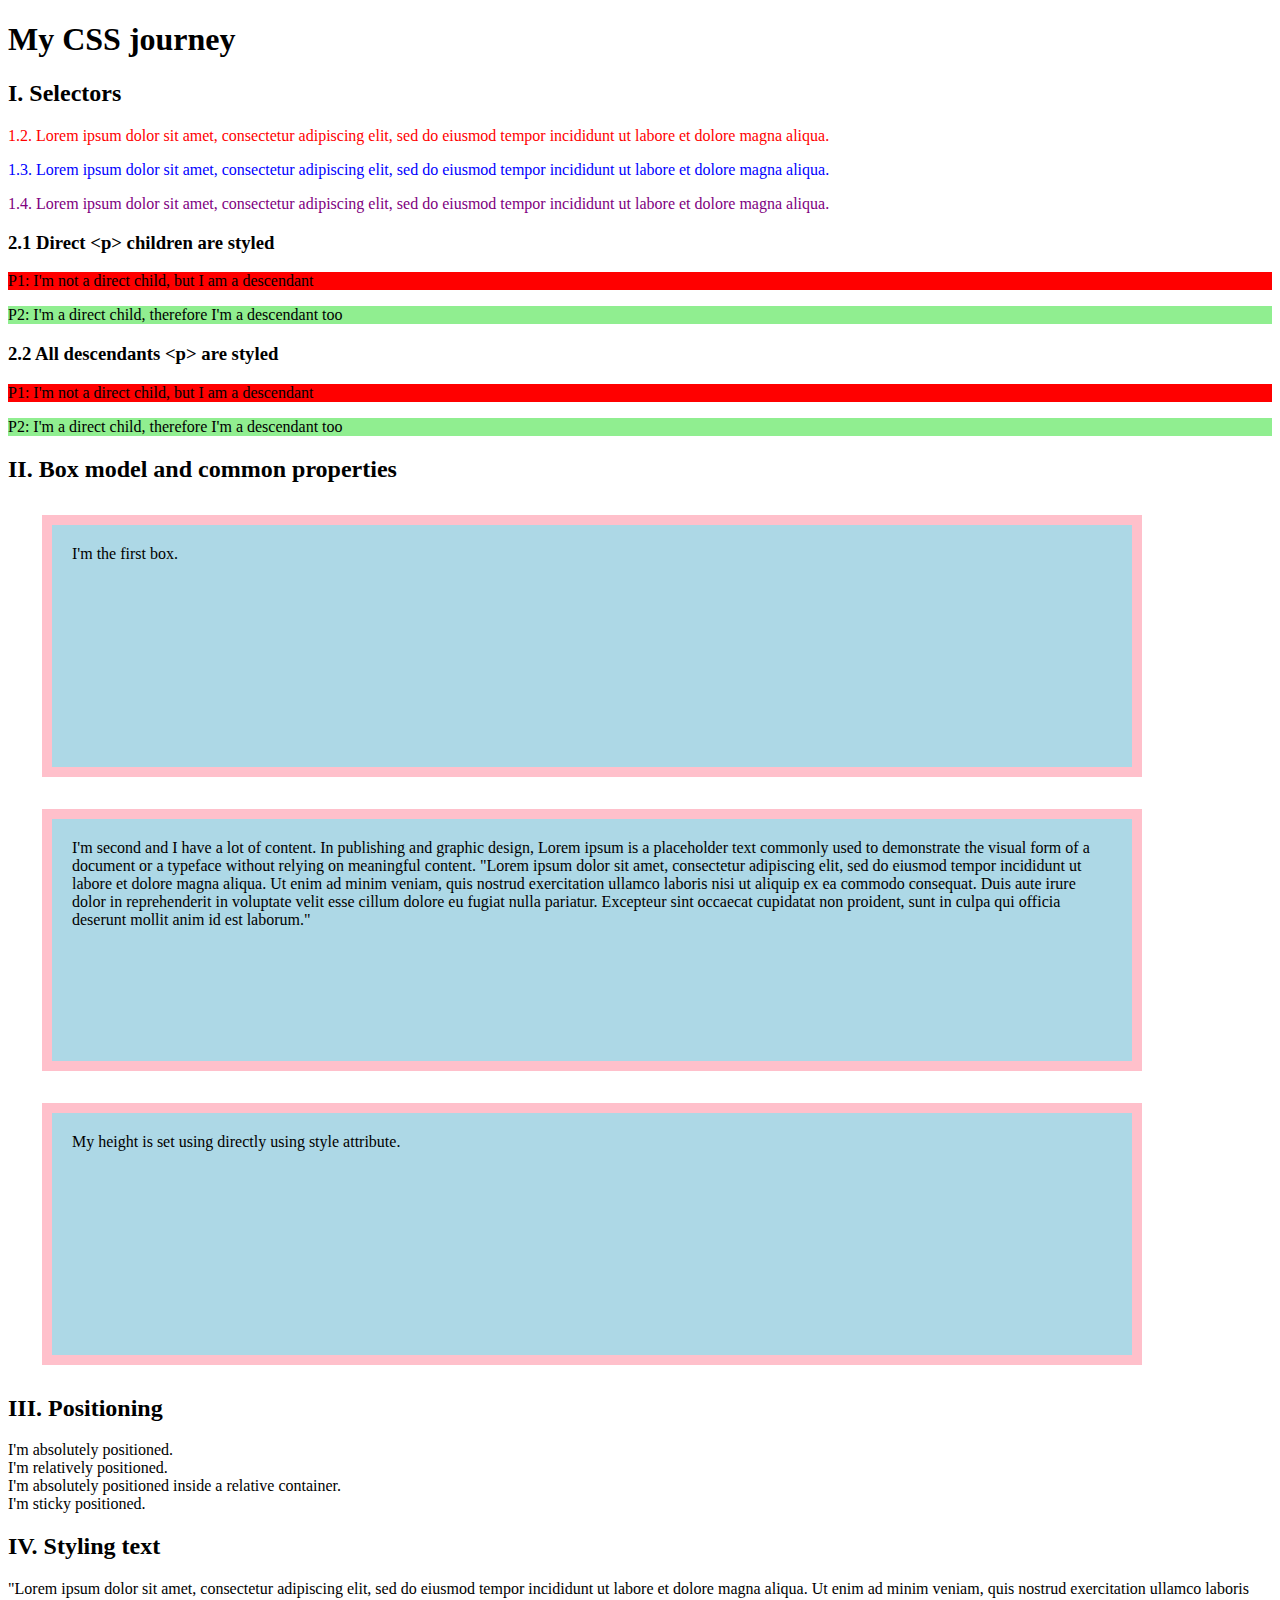
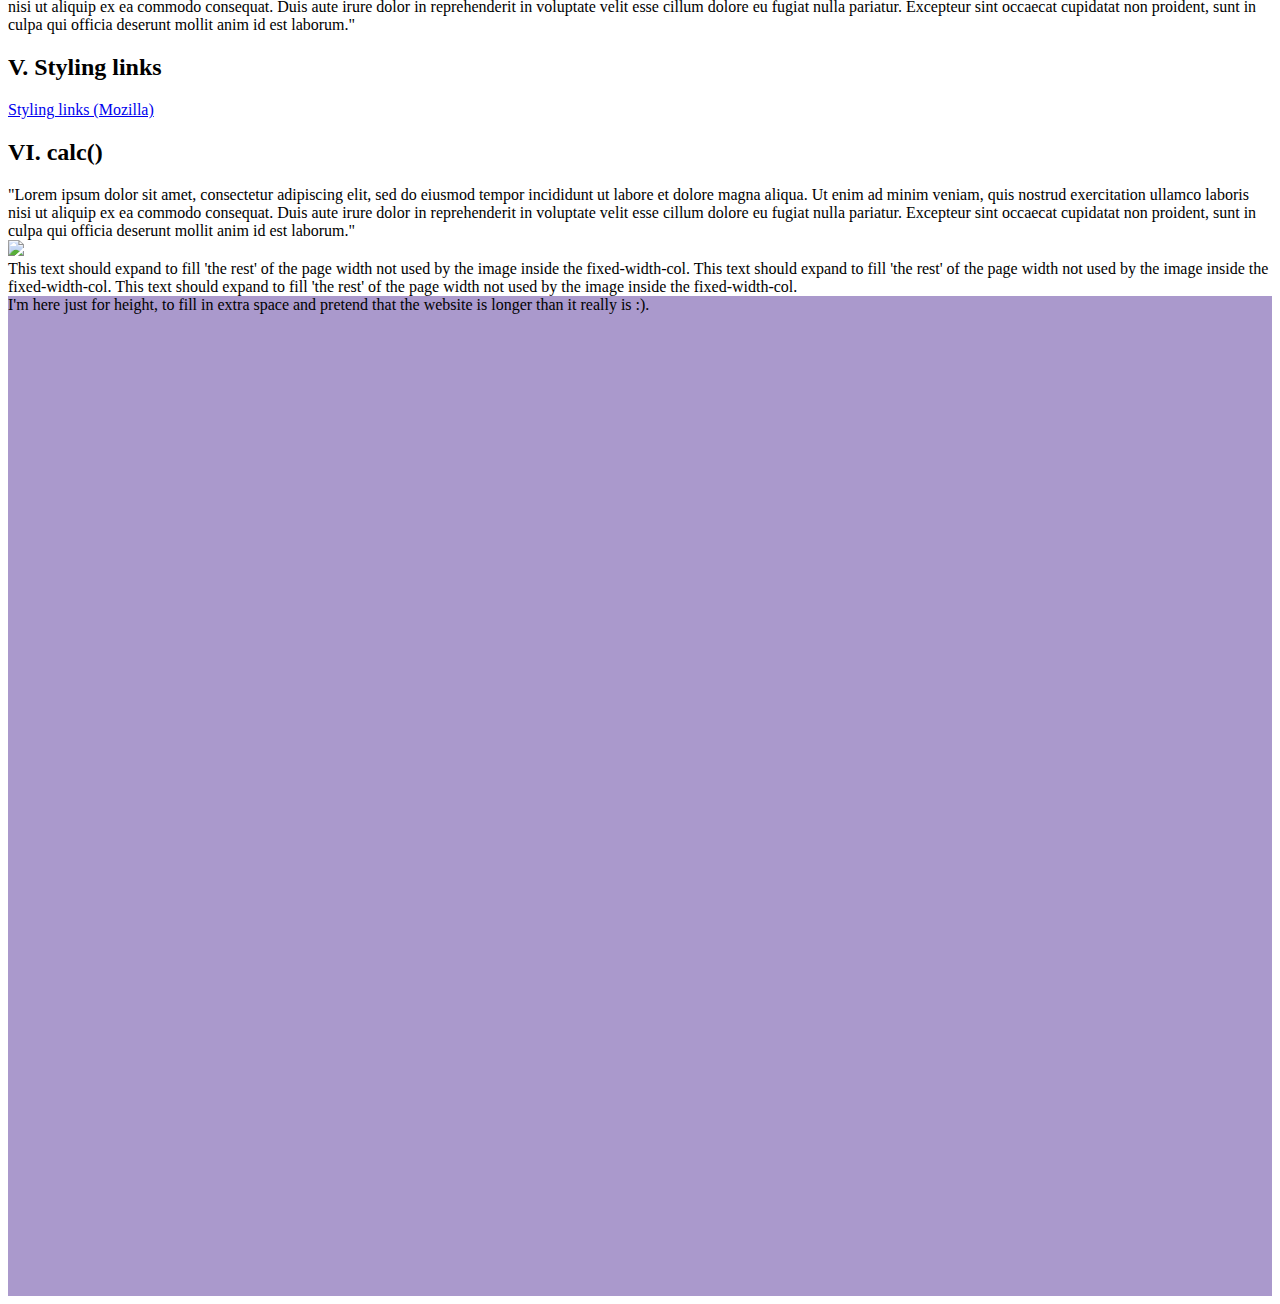
==== LAB 2 CSS/index.html @ 719f4aa4 "lab 2" ====
<!DOCTYPE html>
<html>
  <head>
    <link rel="stylesheet" href="index.css" />
    <title>Module 2 - CSS Lab Exercises</title>

    <!-- 5.3 - Select the <link> option from ‘Use on the web’ and copy the stylesheet code into the <head> section of index.html -->
    <link rel="preconnect" href="https://fonts.googleapis.com" />
    <link rel="preconnect" href="https://fonts.gstatic.com" crossorigin />
    <link
      href="https://fonts.googleapis.com/css2?family=Roboto:wght@400;700&display=swap"
      rel="stylesheet"
    />
  </head>
  <body>
    <h1>My CSS journey</h1>

    <article>
      <h2>I. Selectors</h2>

      <section>
        <p class="style-me1">
          1.2. Lorem ipsum dolor sit amet, consectetur adipiscing elit, sed do
          eiusmod tempor incididunt ut labore et dolore magna aliqua.
        </p>
        <p id="style-me2">
          1.3. Lorem ipsum dolor sit amet, consectetur adipiscing elit, sed do
          eiusmod tempor incididunt ut labore et dolore magna aliqua.
        </p>
        <p id="style-me2" class="style-me1" style="color: purple">
          1.4. Lorem ipsum dolor sit amet, consectetur adipiscing elit, sed do
          eiusmod tempor incididunt ut labore et dolore magna aliqua.
        </p>
      </section>

      <section class="my-children-are-styled">
        <h3>2.1 Direct &lt;p&gt; children are styled</h3>
        <div>
          <p>P1: I'm not a direct child, but I am a descendant</p>
        </div>
        <p>P2: I'm a direct child, therefore I'm a descendant too</p>
      </section>

      <section class="my-descendants-are-styled">
        <h3>2.2 All descendants &lt;p&gt; are styled</h3>
        <div>
          <p>P1: I'm not a direct child, but I am a descendant</p>
        </div>
        <p>P2: I'm a direct child, therefore I'm a descendant too</p>
      </section>
    </article>

    <article>
      <h2>II. Box model and common properties</h2>
      <div class="box">I'm the first box.</div>
      <div class="box">
        I'm second and I have a lot of content. In publishing and graphic
        design, Lorem ipsum is a placeholder text commonly used to demonstrate
        the visual form of a document or a typeface without relying on
        meaningful content. "Lorem ipsum dolor sit amet, consectetur adipiscing
        elit, sed do eiusmod tempor incididunt ut labore et dolore magna aliqua.
        Ut enim ad minim veniam, quis nostrud exercitation ullamco laboris nisi
        ut aliquip ex ea commodo consequat. Duis aute irure dolor in
        reprehenderit in voluptate velit esse cillum dolore eu fugiat nulla
        pariatur. Excepteur sint occaecat cupidatat non proident, sunt in culpa
        qui officia deserunt mollit anim id est laborum."
      </div>
      <div class="box" style="height: 200px">
        My height is set using directly using style attribute.
      </div>
    </article>

    <article>
      <h2>III. Positioning</h2>
      <div class="position-absolute">I'm absolutely positioned.</div>

      <div class="position-relative">
        I'm relatively positioned.
        <div class="position-absolute">
          I'm absolutely positioned inside a relative container.
        </div>
      </div>
    </article>
    <div class="position-sticky">I'm sticky positioned.</div>

    <article>
      <h2>IV. Styling text</h2>
      <p class="text-style">
        "Lorem ipsum dolor sit amet, consectetur adipiscing elit, sed do eiusmod
        tempor incididunt ut labore et dolore magna aliqua. Ut enim ad minim
        veniam, quis nostrud exercitation ullamco laboris nisi ut aliquip ex ea
        commodo consequat. Duis aute irure dolor in reprehenderit in voluptate
        velit esse cillum dolore eu fugiat nulla pariatur. Excepteur sint
        occaecat cupidatat non proident, sunt in culpa qui officia deserunt
        mollit anim id est laborum."
      </p>
    </article>

    <article>
      <h2>V. Styling links</h2>
      <a
        href="https://developer.mozilla.org/en-US/docs/Learn/CSS/Styling_text/Styling_links"
        alt="Styling links with Mozilla"
        >Styling links (Mozilla)</a
      >
    </article>

    <article>
      <h2>VI. calc()</h2>
      <div class="calc-style">
        "Lorem ipsum dolor sit amet, consectetur adipiscing elit, sed do eiusmod
        tempor incididunt ut labore et dolore magna aliqua. Ut enim ad minim
        veniam, quis nostrud exercitation ullamco laboris nisi ut aliquip ex ea
        commodo consequat. Duis aute irure dolor in reprehenderit in voluptate
        velit esse cillum dolore eu fugiat nulla pariatur. Excepteur sint
        occaecat cupidatat non proident, sunt in culpa qui officia deserunt
        mollit anim id est laborum."
      </div>

      <div class="calc-row">
        <div class="fixed-width-col">
          <img src="assets/images/img1.png" width="300" />
        </div>
        <div class="fluid-col">
          This text should expand to fill 'the rest' of the page width not used
          by the image inside the fixed-width-col. This text should expand to
          fill 'the rest' of the page width not used by the image inside the
          fixed-width-col. This text should expand to fill 'the rest' of the
          page width not used by the image inside the fixed-width-col.
        </div>
      </div>
    </article>

    <div style="height: 1000px; background: #aa99cc">
      I'm here just for height, to fill in extra space and pretend that the
      website is longer than it really is :).
    </div>
  </body>
</html>
---- LAB 2 CSS/index.css ----
/* I. Selectors */
/* Put styles for questions 1.1, 1.2, 1.3 and 1.4 here */
 {
  margin: 15px;
  padding: 25px;
  border: 50px solid dark green;
}

.style-me1 {
  color: red;
}

#style-me2 {
  color: blue;
}

/* Put styles for questions 2.1 and 2.2 here */
div p {
  background-color: red;
}
.my-children-are-styled > p {
  background-color: lightgreen;
}
.my-descendants-are-styled > p {
  background-color: lightgreen;
}
/* II. Box model and common properties */
/* Put styles for questions 1-8 here */
.box {
  margin: 2em 55px 30px 34px;
  padding: 20px 36px 6em 20px;
  background-color: lightblue;
  height: 14vh !important;
  width: 80vw !important;
  border-style: solid;
  border-color: pink;
  border-width: 10px;
}
/* III. Positioning */
/* Put styles for questions 1-3 here */

/* IV. Styling text */
/* Put styles for questions 1-10 here */

/* V. Styling links */
/* Put styles for questions 1-3 here */

/* VI. calc() */
/* Put styles for questions 1-3 here */
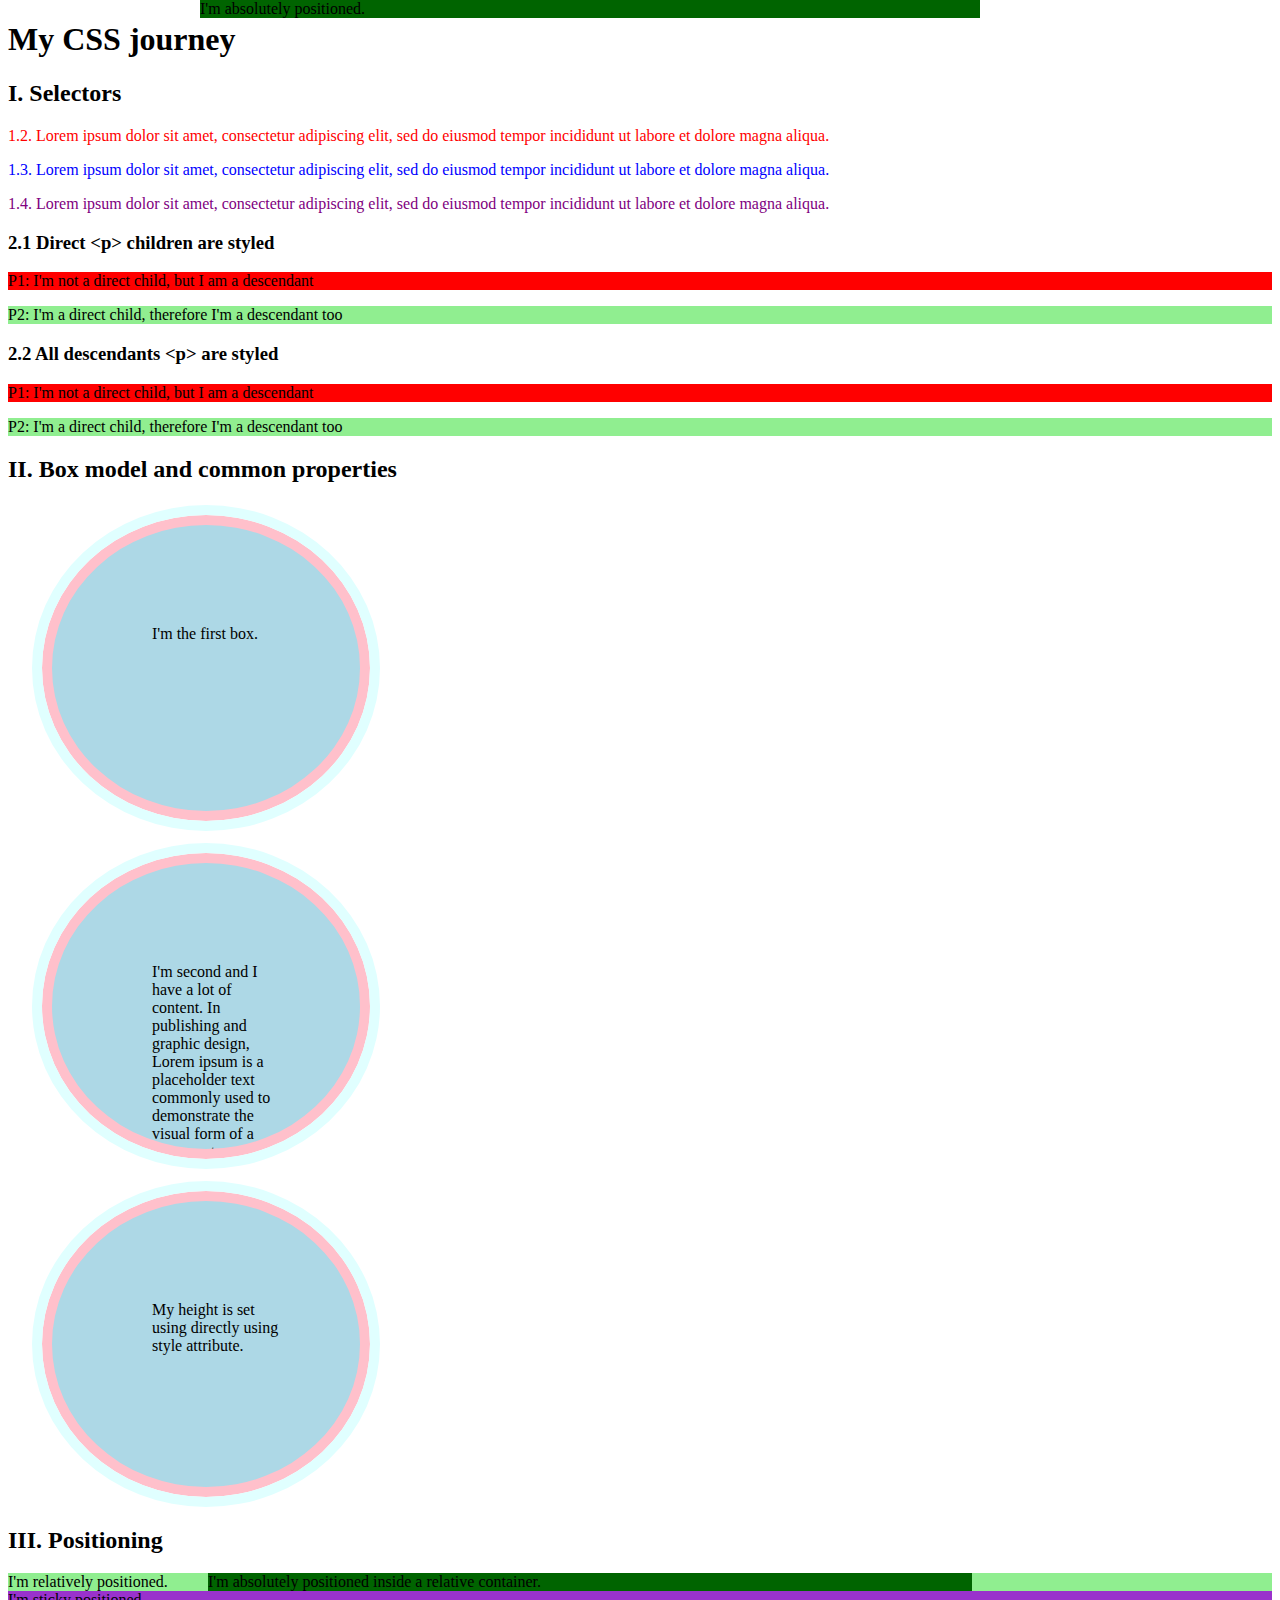
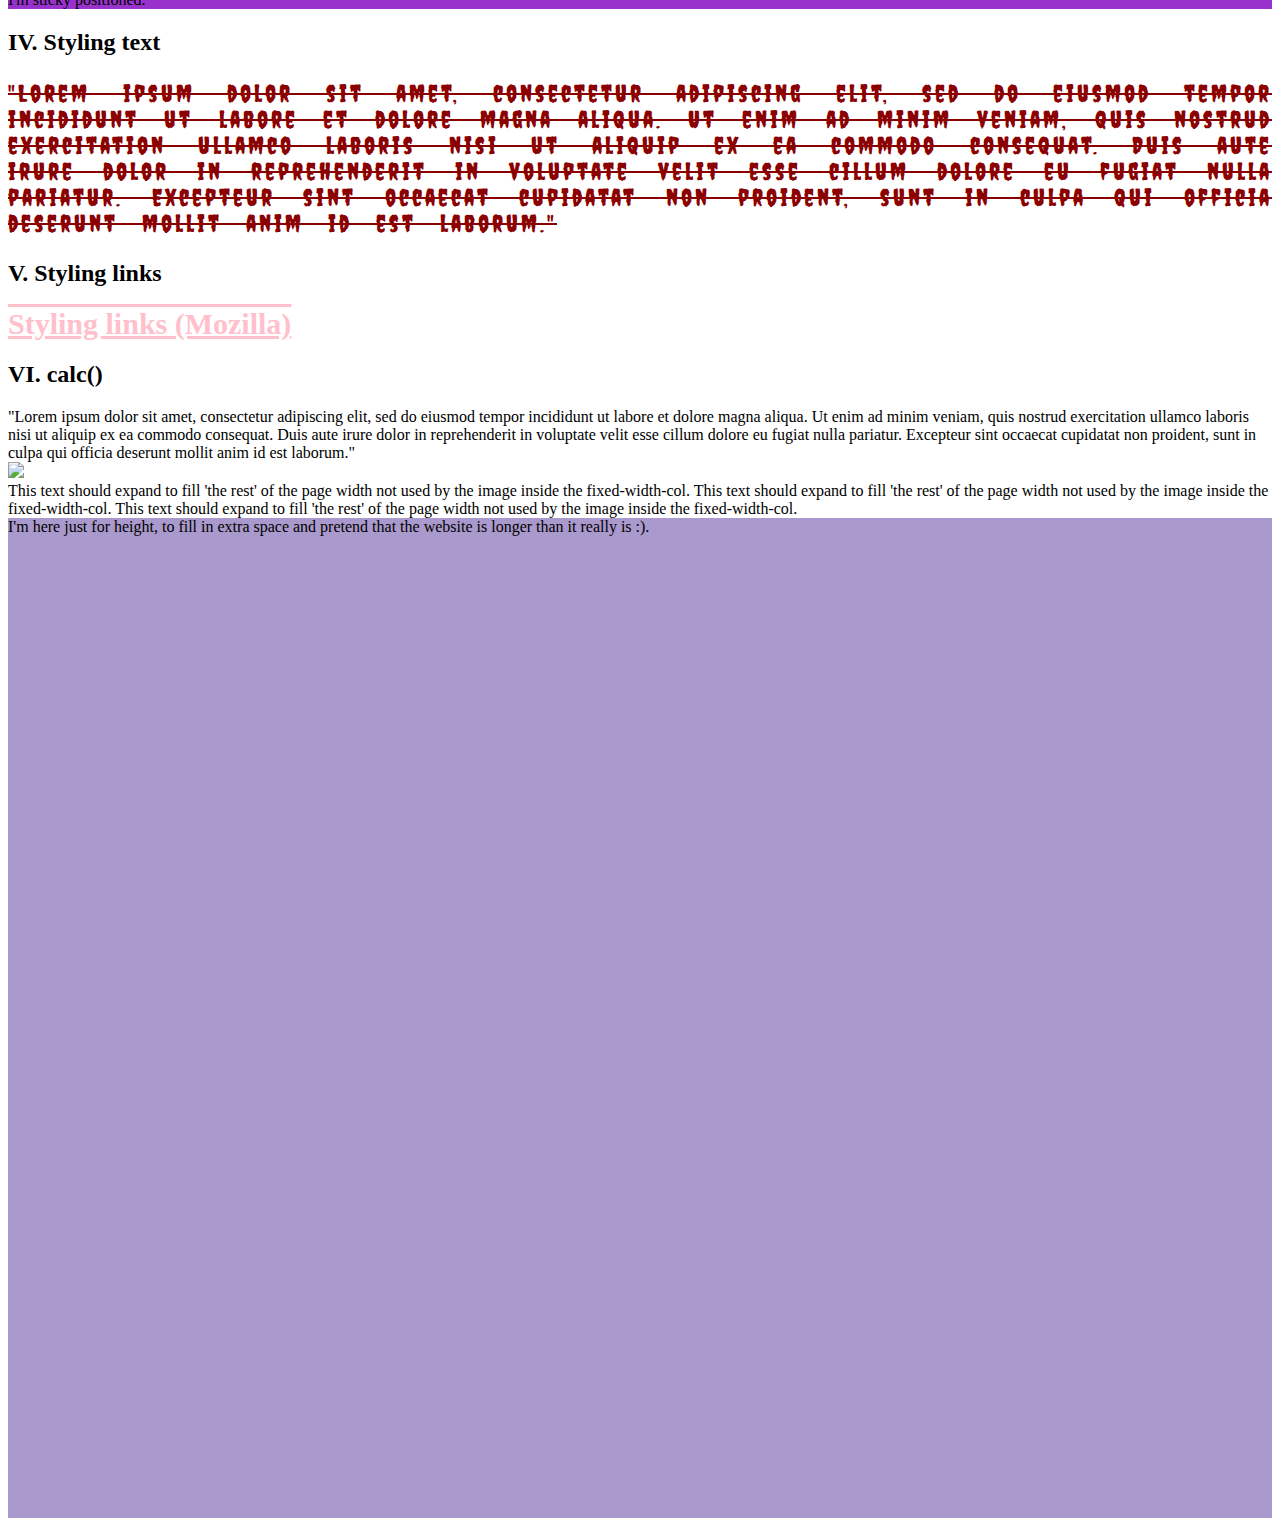
==== commit 8b86bf7f: "html lab 2" ====
--- a/LAB 2 CSS/index.html
+++ b/LAB 2 CSS/index.html
@@ -9,6 +9,12 @@
     <link rel="preconnect" href="https://fonts.gstatic.com" crossorigin />
     <link
       href="https://fonts.googleapis.com/css2?family=Roboto:wght@400;700&display=swap"
+      rel="stylesheet"
+    />
+    <link rel="preconnect" href="https://fonts.googleapis.com" />
+    <link rel="preconnect" href="https://fonts.gstatic.com" crossorigin />
+    <link
+      href="https://fonts.googleapis.com/css2?family=Creepster&display=swap"
       rel="stylesheet"
     />
   </head>
--- a/LAB 2 CSS/index.css
+++ b/LAB 2 CSS/index.css
@@ -28,22 +28,83 @@
 /* Put styles for questions 1-8 here */
 .box {
   margin: 2em 55px 30px 34px;
-  padding: 20px 36px 6em 20px;
+  padding: 100px 80px 6em 100px;
   background-color: lightblue;
-  height: 14vh !important;
-  width: 80vw !important;
+  height: 10vh !important;
+  width: 10vw !important;
   border-style: solid;
   border-color: pink;
   border-width: 10px;
+  box-sizing: border-box;
+  box-sizing: content-box;
+  overflow: scroll;
+  outline: lightcyan solid;
+  outline-width: 10px;
+  border-radius: 50%;
+  background-image: url("./assets/images/img1.png");
+  background-size: cover;
+  background-repeat: no-repeat;
+  background-position: center;
 }
+
 /* III. Positioning */
 /* Put styles for questions 1-3 here */
+.position-absolute {
+  position: absolute;
+  top: 0px;
+  left: 200px;
+  right: 300px;
+  background-color: darkgreen;
+}
+.position-relative {
+  position: relative;
+  background-color: lightgreen;
+}
+.position-sticky {
+  position: sticky;
+  background-color: darkorchid;
+  top: 0;
+}
 
 /* IV. Styling text */
 /* Put styles for questions 1-10 here */
+.text-style {
+  color: darkred;
+  font-size: 1.5em;
+  line-height: 26px;
+  font-weight: 400;
+  font-family: "Creepster", system-ui;
+  text-align: justify;
+  letter-spacing: 3px;
+  word-spacing: 15px;
+  text-transform: initial;
+  text-decoration: line-through;
+}
 
 /* V. Styling links */
 /* Put styles for questions 1-3 here */
+a:link {
+  color: pink;
+  font-size: 30px;
+  font-weight: 800;
+  text-decoration: underline overline;
+}
+a:hover {
+  color: hotpink;
+  text-decoration: overline;
+}
+a:active {
+  color: purple;
+  text-decoration: underline;
+}
+a:focus {
+  color: yellow;
+  text-decoration: line-through;
+}
+a:visited: {
+  color: green;
+  font-style: "Times New Roman", serif;
+}
 
 /* VI. calc() */
 /* Put styles for questions 1-3 here */
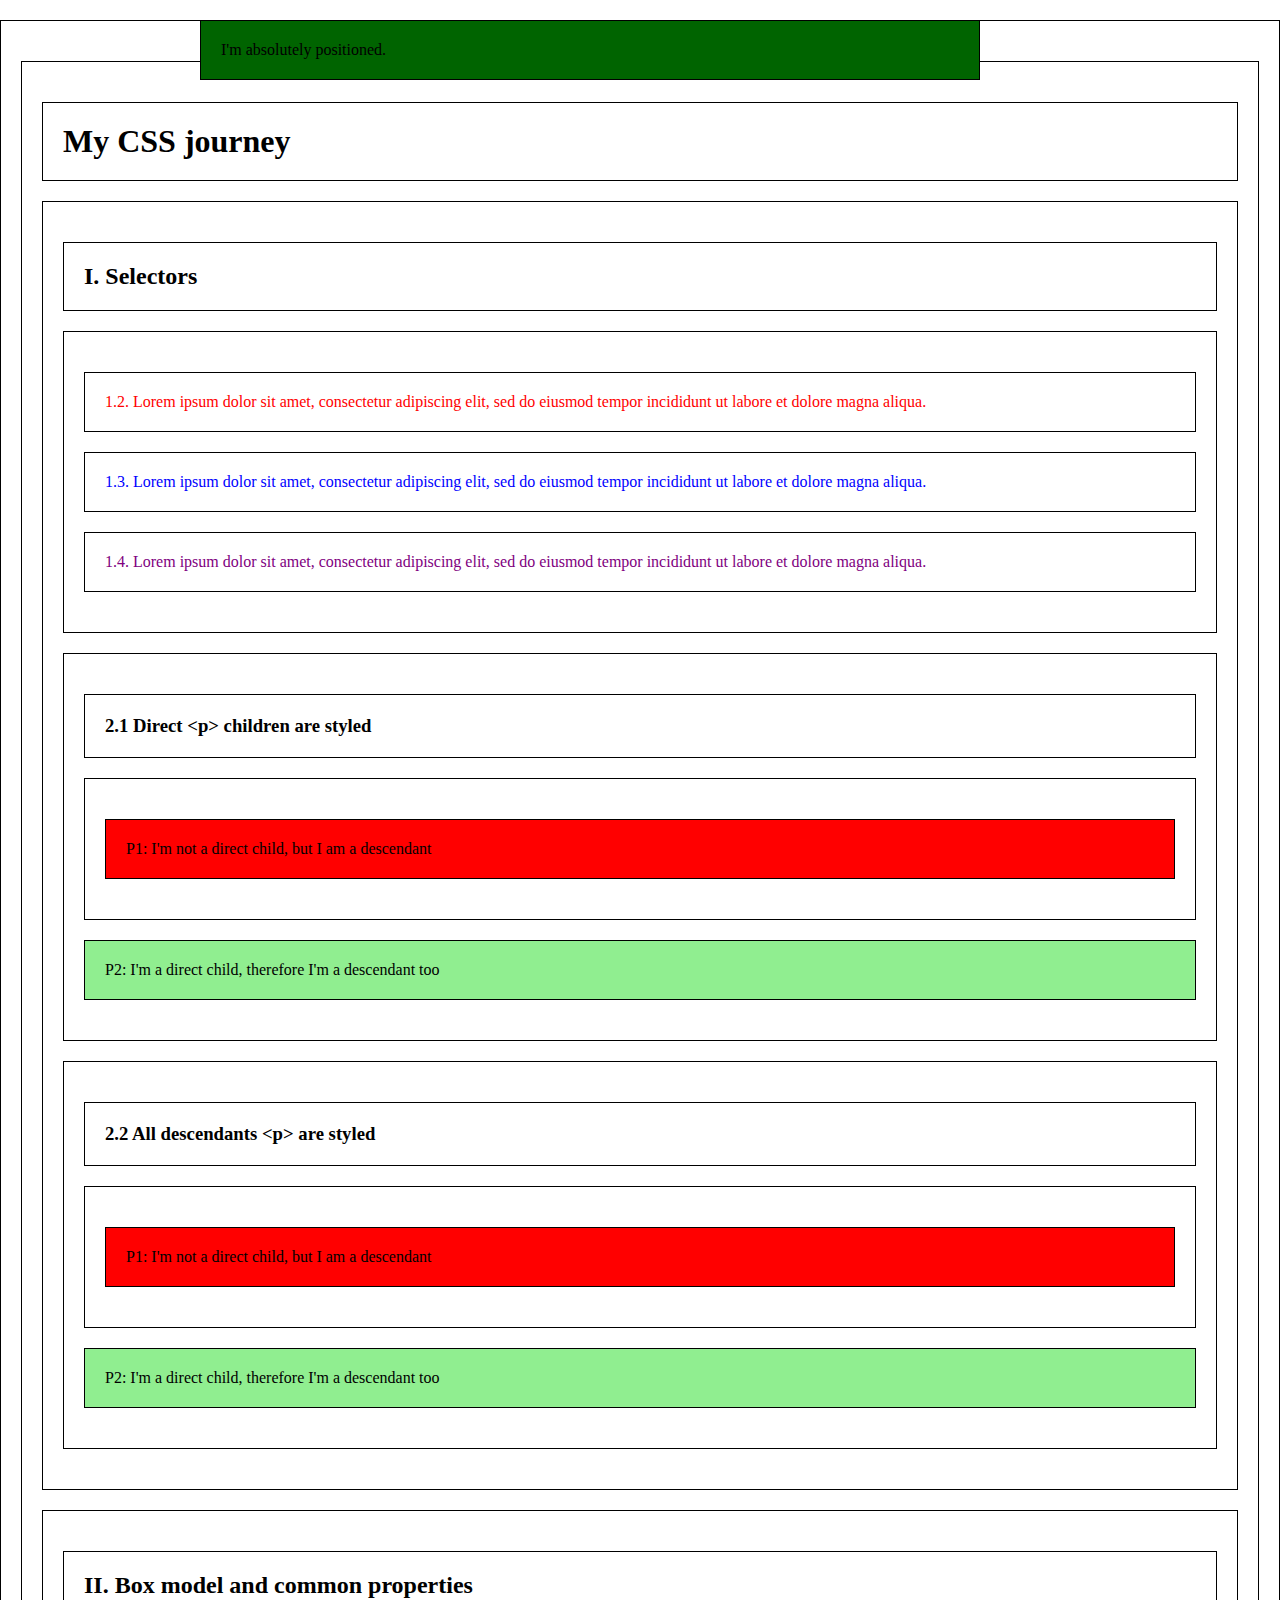
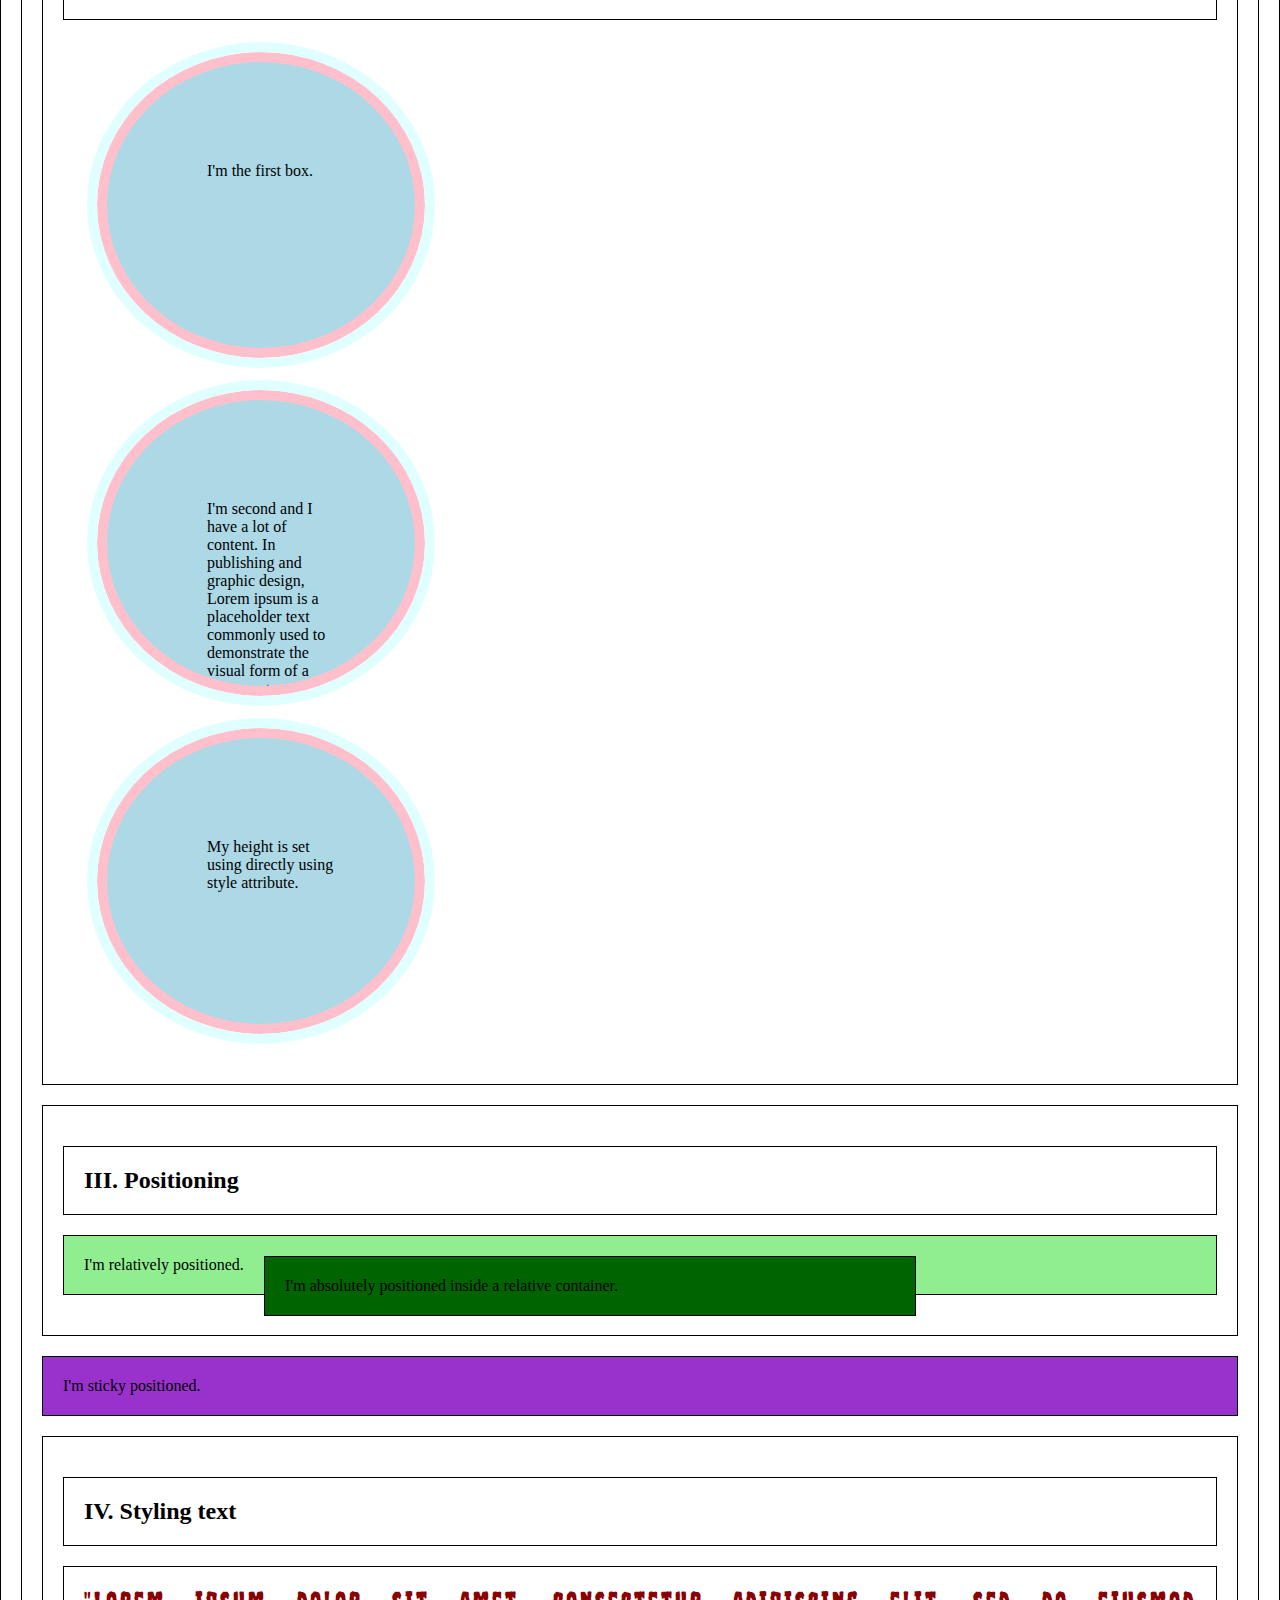
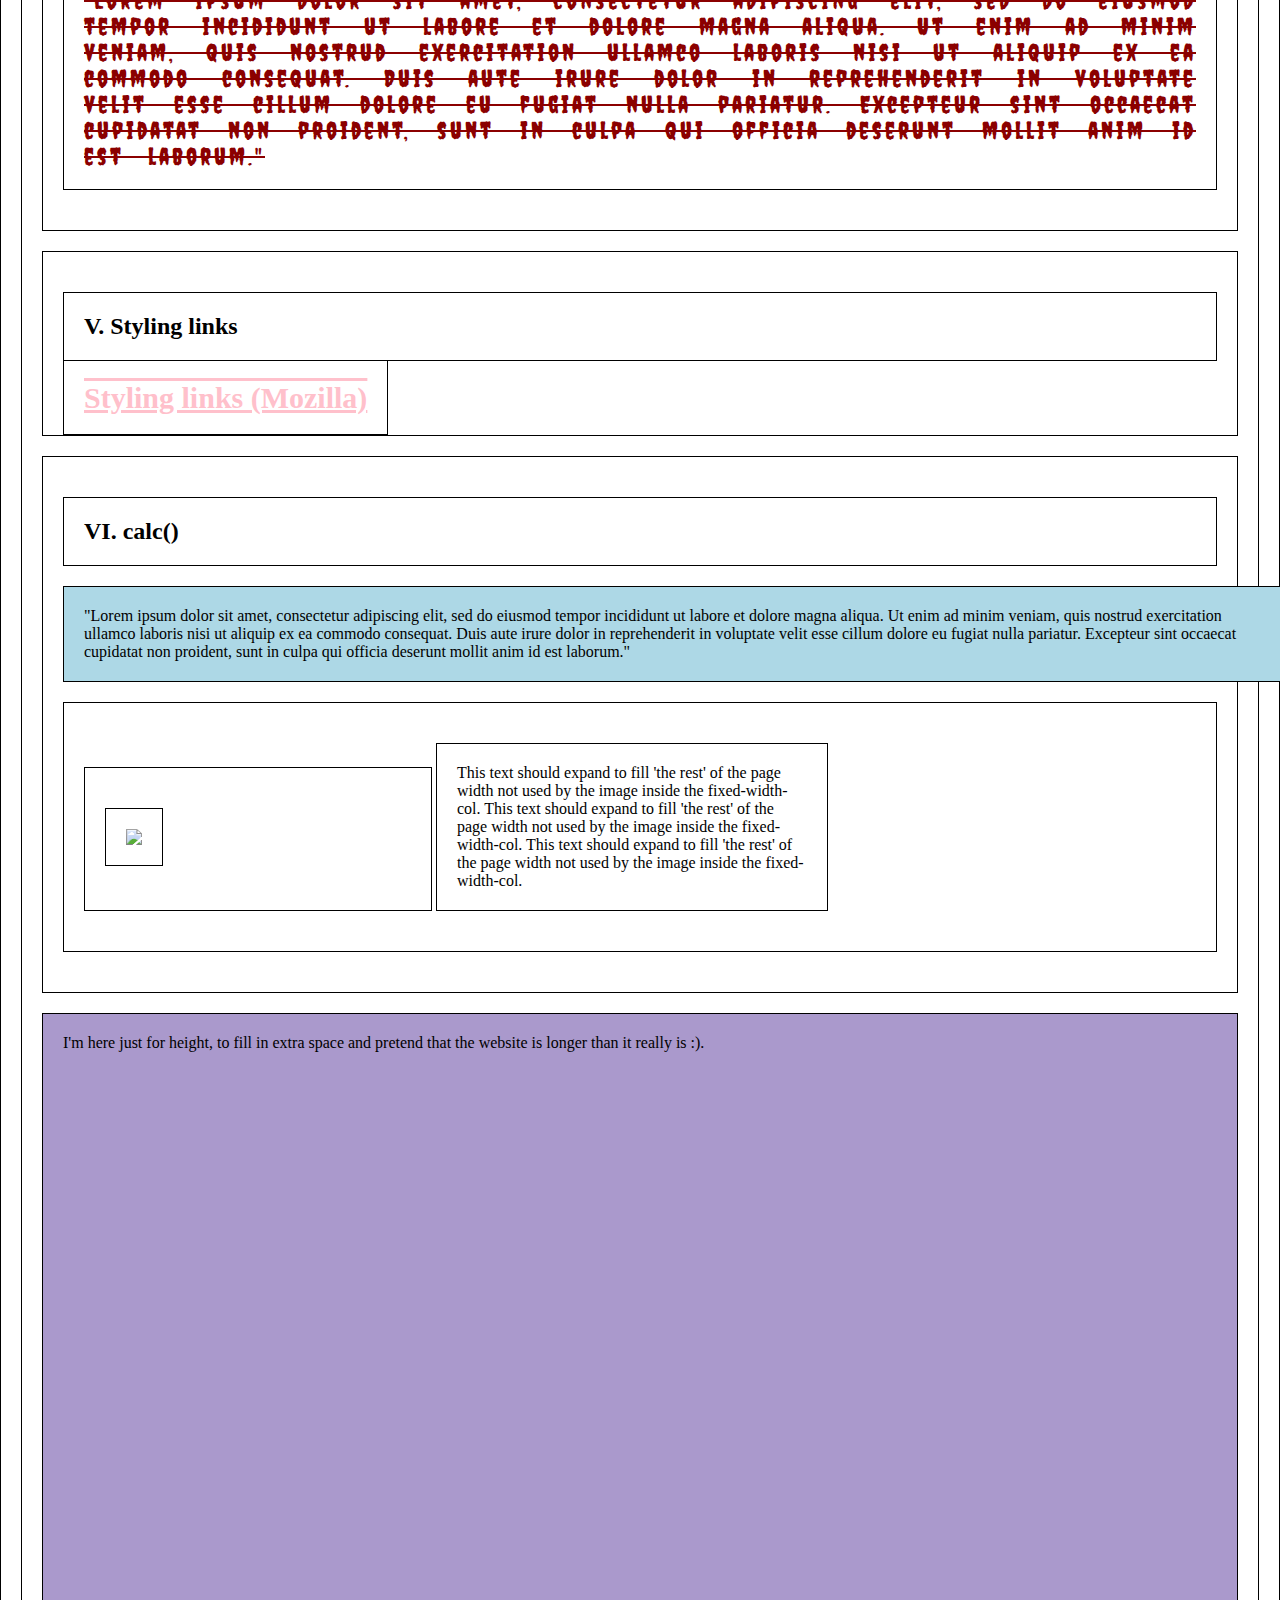
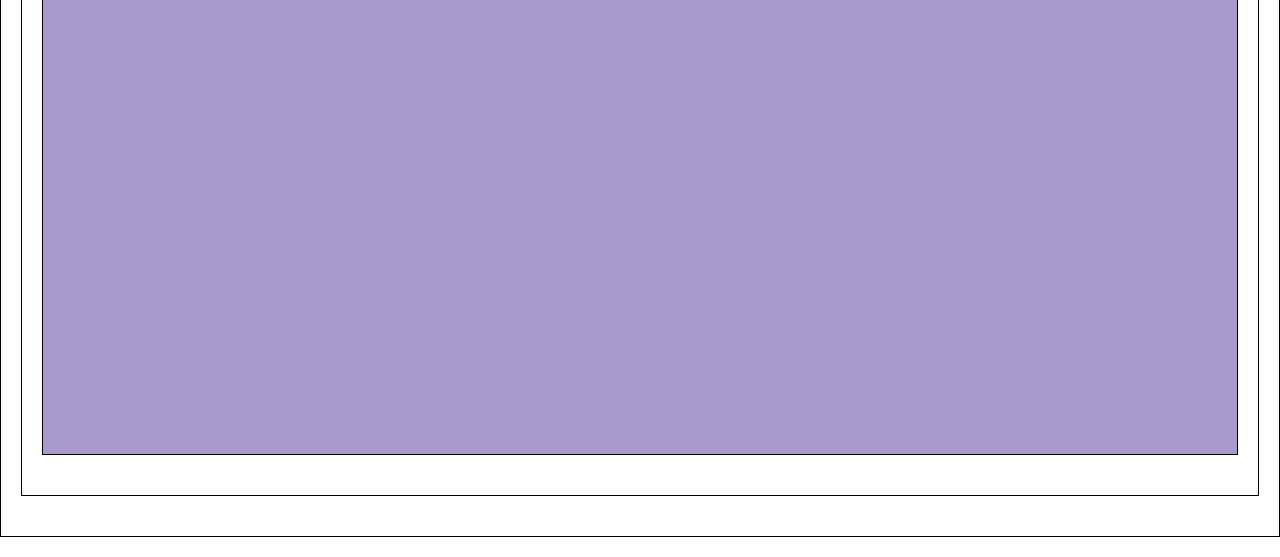
==== commit 2208a10a: "LAB 2" ====
--- a/LAB 2 CSS/index.html
+++ b/LAB 2 CSS/index.html
@@ -125,7 +125,7 @@
 
       <div class="calc-row">
         <div class="fixed-width-col">
-          <img src="assets/images/img1.png" width="300" />
+          <img src="assets/img1.png" width="300" />
         </div>
         <div class="fluid-col">
           This text should expand to fill 'the rest' of the page width not used
--- a/LAB 2 CSS/index.css
+++ b/LAB 2 CSS/index.css
@@ -1,9 +1,9 @@
 /* I. Selectors */
 /* Put styles for questions 1.1, 1.2, 1.3 and 1.4 here */
- {
-  margin: 15px;
-  padding: 25px;
-  border: 50px solid dark green;
+* {
+  margin: 20px 0;
+  padding: 20px;
+  border: 1px solid black;
 }
 
 .style-me1 {
@@ -41,7 +41,7 @@
   outline: lightcyan solid;
   outline-width: 10px;
   border-radius: 50%;
-  background-image: url("./assets/images/img1.png");
+  background-image: url("assets/img1.png");
   background-size: cover;
   background-repeat: no-repeat;
   background-position: center;
@@ -101,10 +101,25 @@
   color: yellow;
   text-decoration: line-through;
 }
-a:visited: {
+a:visited {
   color: green;
-  font-style: "Times New Roman", serif;
+  font-style: "Courier New", monospace;
 }
 
 /* VI. calc() */
 /* Put styles for questions 1-3 here */
+.calc-style {
+  width: 100vw;
+  background-color: lightblue;
+  width: calc(100vw - 100px);
+}
+.fixed-width-col {
+  width: 350px;
+  display: inline-block;
+  width: calc(50% - 250px);
+}
+.fluid-col {
+  width: 350px;
+  display: inline-block;
+  width: calc(50%- 250px);
+}
